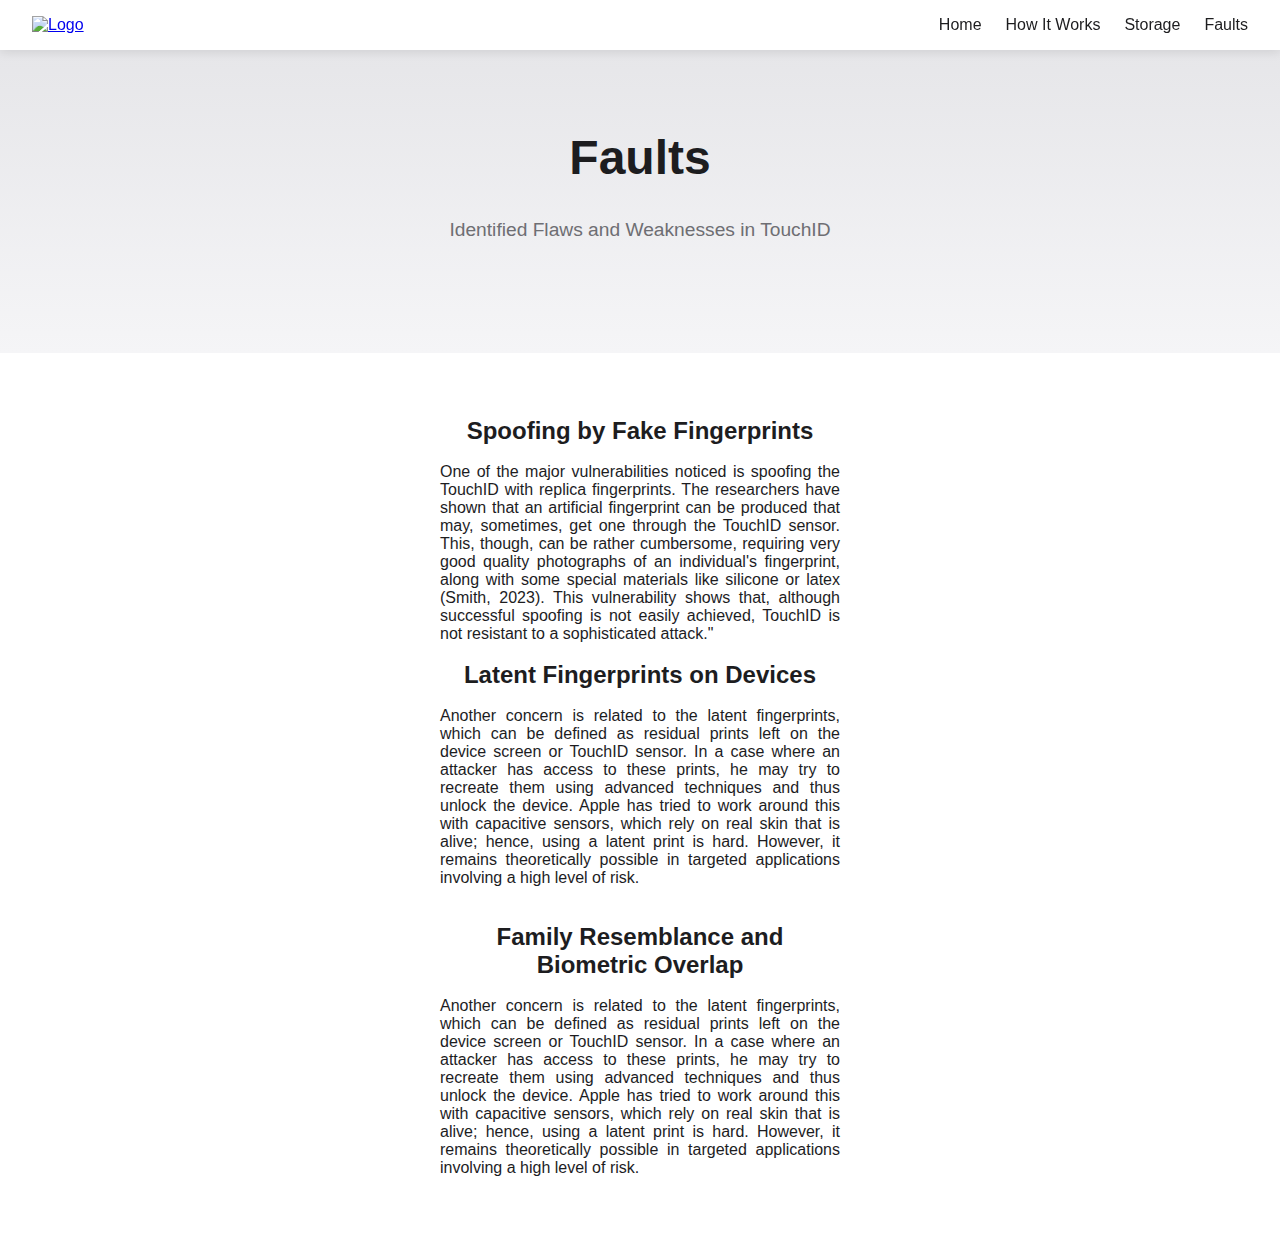
==== project/faults.html @ d3be3814 "Add files via upload" ====
<!DOCTYPE html>
<html lang="en">
<head>
<meta charset="UTF-8">
<meta name="viewport" content="width=device-width, initial-scale=1.0">
<title>TouchIDwebsite</title>
<link rel="stylesheet" href="style.css">
<link rel="icon" href="images/logo.png">
</head>
<body>

<!-- Navigation Bar -->
<header class="navbar">
    <div class="navbar-logo">
        <a class = "appleLogo" href="index.html">
            <img class = "appleLogo" src="https://upload.wikimedia.org/wikipedia/commons/thumb/f/fa/Apple_logo_black.svg/976px-Apple_logo_black.svg.png?20220821121934" alt="Logo">
        </a>
    </div>
    <nav>
        <ul class="nav-links">
            <li><a href="index.html">Home</a></li>
            <li><a href="howItWorks.html">How It Works</a></li>
            <li><a href="storage.html">Storage</a></li>
            <li><a href="faults.html">Faults</a></li>
        </ul>
    </nav>
</header>

<!-- Hero Section -->
<section class="hero">
    <h1>Faults</h1>
    <br>
    <p>Identified Flaws and Weaknesses in TouchID</p>
</section>

<!-- Features Section -->
<section class="features">
    <div class="feature">
        <h2>Spoofing by Fake Fingerprints</h2>
        <br>
        <p class = "bodyText">One of the major vulnerabilities noticed is spoofing the TouchID with replica fingerprints. The researchers have shown that an artificial fingerprint can be produced that may, sometimes, get one through the TouchID sensor. This, though, can be rather cumbersome, requiring very good quality photographs of an individual's fingerprint, along with some special materials like silicone or latex (Smith, 2023). This vulnerability shows that, although successful spoofing is not easily achieved, TouchID is not resistant to a sophisticated attack."</p>
        <br>
        <h2>Latent Fingerprints on Devices</h2>
        <br>
        <p class = "bodyText">
            Another concern is related to the latent fingerprints, which can be defined as residual prints left on the device screen or TouchID sensor. In a case where an attacker has access to these prints, he may try to recreate them using advanced techniques and thus unlock the device. Apple has tried to work around this with capacitive sensors, which rely on real skin that is alive; hence, using a latent print is hard. However, it remains theoretically possible in targeted applications involving a high level of risk.</p>
        <br>
        <!-- <div class="featureIMG">
            <img class = "imageDisplays2" src = "https://help.apple.com/assets/6537FB06A074DBB5E802EA07/6537FB31280588A5490B6E1D/en_US/9302f62027e1966222080ef2731e45de.png">
        </div> -->
        <br>
        <h2>Family Resemblance and Biometric Overlap</h2>
        <br>
        <p class = "bodyText">
            Another concern is related to the latent fingerprints, which can be defined as residual prints left on the device screen or TouchID sensor. In a case where an attacker has access to these prints, he may try to recreate them using advanced techniques and thus unlock the device. Apple has tried to work around this with capacitive sensors, which rely on real skin that is alive; hence, using a latent print is hard. However, it remains theoretically possible in targeted applications involving a high level of risk.</p>
        <br>
    </div>
</section>


</body>
</html>
---- project/style.css ----
* {
    margin: 0;
    padding: 0;
    box-sizing: border-box;
    font-family: -apple-system, BlinkMacSystemFont, "Segoe UI", Roboto, "Helvetica Neue", Arial, sans-serif;
}

body {
    background-color: #f5f5f7;
    color: #1d1d1f;
}

.appleLogo:hover{
    cursor: pointer;
    
}

.navbar {
    display: flex;
    justify-content: space-between;
    align-items: center;
    padding: 1rem 2rem;
    background-color: #fff;
    box-shadow: 0 2px 10px rgba(0, 0, 0, 0.1);
    position: sticky;
    top: 0;
    z-index: 1000;
}

.navbar-logo img {
    width: 40px;
}

.nav-links {
    display: flex;
    gap: 1.5rem;
    list-style-type: none;
}

.nav-links a {
    text-decoration: none;
    color: #1d1d1f;
    font-weight: 500;
}

.nav-links a:hover {
    color: #0071e3;
}

/* Hero Section */
.hero {
    display: flex;
    flex-direction: column;
    align-items: center;
    justify-content: center;
    text-align: center;
    padding: 5rem 2rem;
    background: linear-gradient(to bottom, #e6e6e9, #f5f5f7);
}

.hero h1 {
    font-size: 3rem;
    font-weight: 600;
    margin-bottom: 1rem;
}


.hero p {
    font-size: 1.2rem;
    color: #6e6e73;
    margin-bottom: 2rem;
}

/* Features Section */
.features {
    display: flex;
    justify-content: space-around;
    padding: 4rem 2rem;
    background-color: #fff;
}

.feature {
    max-width: 300px;
    text-align: center;
    align-items: center;
    justify-content: center;
    align-content: center;
    justify-items: center;
    text-align: center;
}

.feature h2{
    width: 400px;
    text-align: center;
    align-items: center;
    justify-content: center;
    align-content: center;
    justify-items: center;
    text-align: center;
}

.featureIMG{
    background-color: white;
    align-items: center;
    justify-content: center;
    align-content: center;
    justify-items: center;
    text-align: center;
}

.imageDisplays{
    width: 300px;
    height: 300px;
}

.imageDisplays2{
    width: 500px;
    height: 600px;
}

.introText{
    text-align: justify;
}

.bodyText{
    text-align: justify;
    width: 400px;
}



/* Responsive Design */
@media (max-width: 768px) {
    .features {
        flex-direction: column;
        align-items: center;
        gap: 2rem;
    }

    .navbar {
        flex-direction: column;
        gap: 1rem;
    }

    .nav-links {
        flex-direction: column;
        align-items: center;
    }
}
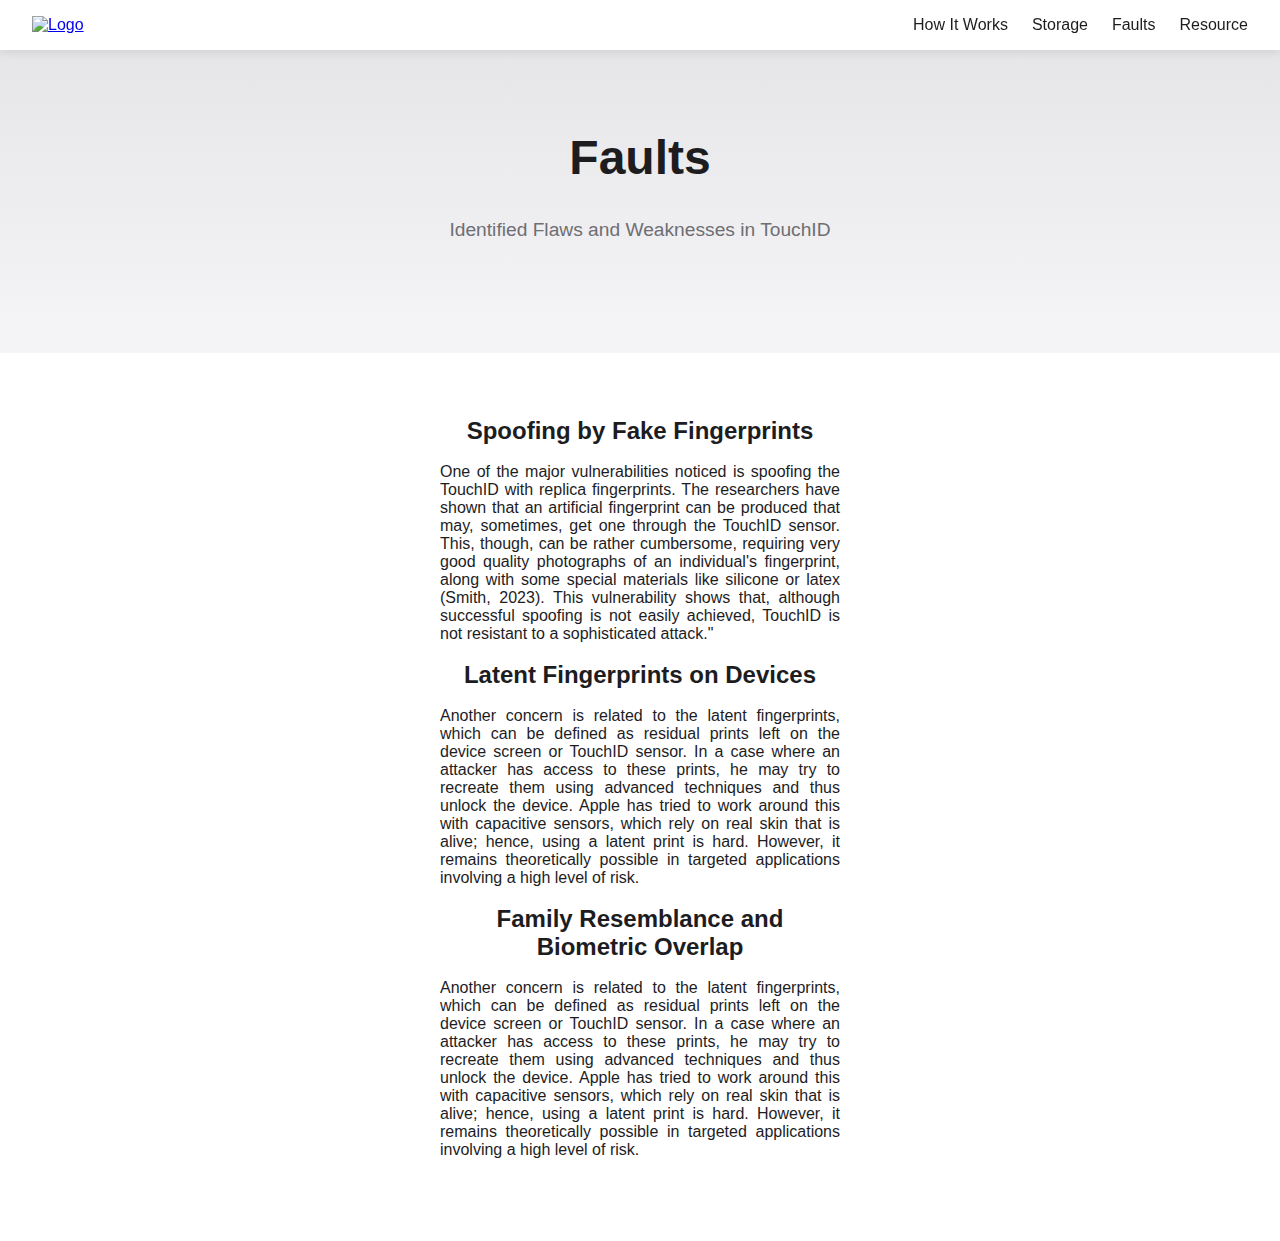
==== commit 34b312b1: "Add files via upload" ====
--- a/project/faults.html
+++ b/project/faults.html
@@ -5,7 +5,6 @@
 <meta name="viewport" content="width=device-width, initial-scale=1.0">
 <title>TouchIDwebsite</title>
 <link rel="stylesheet" href="style.css">
-<link rel="icon" href="images/logo.png">
 </head>
 <body>
 
@@ -18,10 +17,10 @@
     </div>
     <nav>
         <ul class="nav-links">
-            <li><a href="index.html">Home</a></li>
             <li><a href="howItWorks.html">How It Works</a></li>
             <li><a href="storage.html">Storage</a></li>
             <li><a href="faults.html">Faults</a></li>
+            <li><a href="resource.html">Resource</a></li>
         </ul>
     </nav>
 </header>
@@ -44,10 +43,7 @@
         <br>
         <p class = "bodyText">
             Another concern is related to the latent fingerprints, which can be defined as residual prints left on the device screen or TouchID sensor. In a case where an attacker has access to these prints, he may try to recreate them using advanced techniques and thus unlock the device. Apple has tried to work around this with capacitive sensors, which rely on real skin that is alive; hence, using a latent print is hard. However, it remains theoretically possible in targeted applications involving a high level of risk.</p>
-        <br>
-        <!-- <div class="featureIMG">
-            <img class = "imageDisplays2" src = "https://help.apple.com/assets/6537FB06A074DBB5E802EA07/6537FB31280588A5490B6E1D/en_US/9302f62027e1966222080ef2731e45de.png">
-        </div> -->
+
         <br>
         <h2>Family Resemblance and Biometric Overlap</h2>
         <br>
--- a/project/style.css
+++ b/project/style.css
@@ -72,6 +72,24 @@
     margin-bottom: 2rem;
 }
 
+
+
+.heroRe{
+    display: flex;
+    flex-direction: column;
+    align-items: center;
+    justify-content: center;
+    text-align: center;
+    padding: 5rem 2rem;
+    background: linear-gradient(to bottom, #e6e6e9, #deeeff);
+}
+
+.heroRe h1 {
+    font-size: 3rem;
+    font-weight: 600;
+    margin-bottom: 1rem;
+}
+
 /* Features Section */
 .features {
     display: flex;
@@ -119,6 +137,10 @@
     height: 600px;
 }
 
+.imageDisplays3{
+    width: 400px;
+    height: 200px;
+}
 .introText{
     text-align: justify;
 }
@@ -128,6 +150,11 @@
     width: 400px;
 }
 
+.bibl{
+    width: auto;
+    text-align: left;
+    text-wrap:balance;
+}
 
 
 /* Responsive Design */
